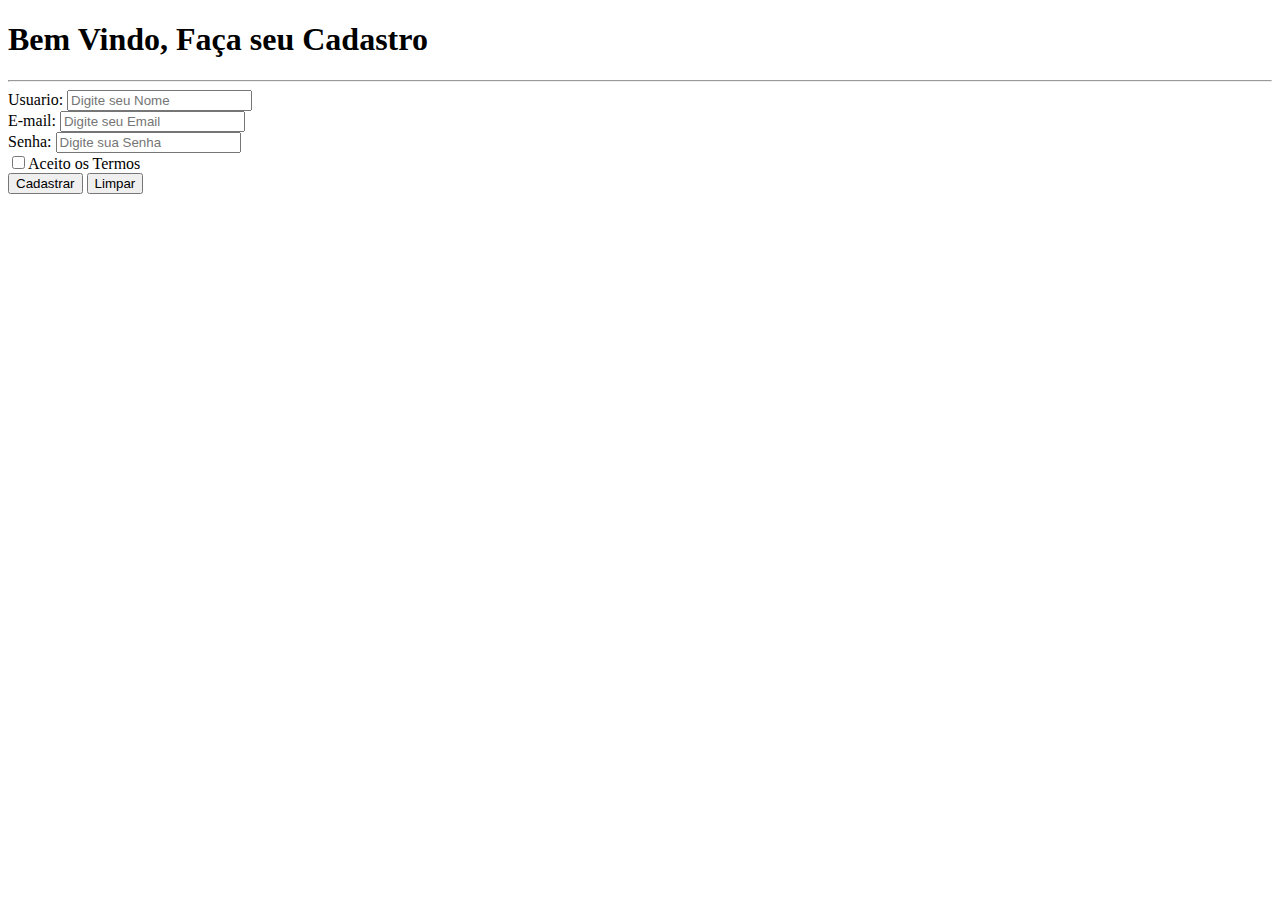
==== index.html @ cab69933 "Add files via upload" ====
<!DOCTYPE html>
<html lang="pt-br">
<head>
    <meta charset="UTF-8">
    <meta name="viewport" content="width=device-width, initial-scale=1.0">
    <title>Tela de Login</title>
</head>
<body>
    <h1>Bem Vindo, <strong>Faça seu Cadastro</strong></h1>
    <hr>
    <form>
        <label for="Nome">Usuario: </label>
        <input id="Nome" type="text" name="Nome" placeholder="Digite seu Nome"><br>

        <label for="email">E-mail: </label>
        <input id="email" type="email" name="email" placeholder="Digite seu Email"><br>

        <label for="senha">Senha: </label>
        <input id="senha" type="password" name="senha" placeholder="Digite sua Senha"><br>

        <input id="termos" type="checkbox"><label for="termos">Aceito os Termos</label><br>

        <button type="submit" title="Efetuar Cadastro">Cadastrar</button>
        <button type="reset" title="Limpar Tudo">Limpar</button>
    </form>
</body>
</html>
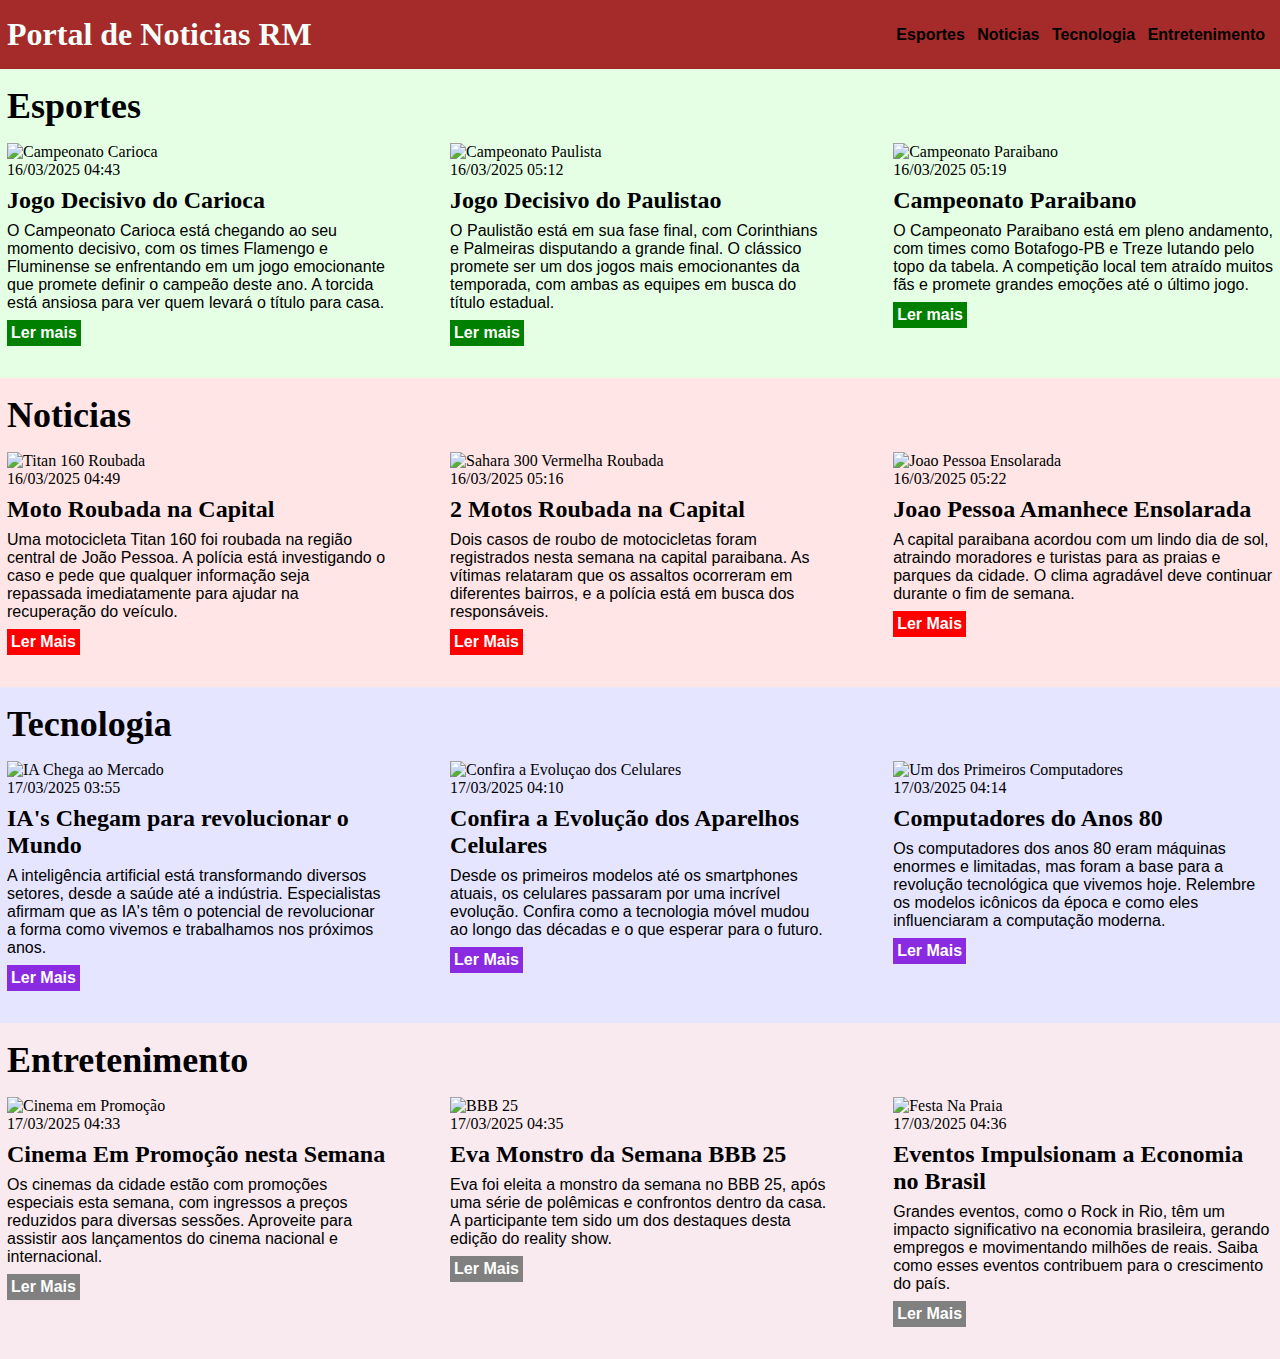
==== commit 7a1ab297: "Projeto CSS EBAC" ====
--- a/index.html
+++ b/index.html
@@ -1,27 +1,192 @@
-<!DOCTYPE html>
-<html lang="pt-br">
-<head>
-    <meta charset="UTF-8">
-    <meta name="viewport" content="width=device-width, initial-scale=1.0">
-    <title>Tela de Login</title>
-</head>
-<body>
-    <h1>Bem Vindo, <strong>Faça seu Cadastro</strong></h1>
-    <hr>
-    <form>
-        <label for="Nome">Usuario: </label>
-        <input id="Nome" type="text" name="Nome" placeholder="Digite seu Nome"><br>
-
-        <label for="email">E-mail: </label>
-        <input id="email" type="email" name="email" placeholder="Digite seu Email"><br>
-
-        <label for="senha">Senha: </label>
-        <input id="senha" type="password" name="senha" placeholder="Digite sua Senha"><br>
-
-        <input id="termos" type="checkbox"><label for="termos">Aceito os Termos</label><br>
-
-        <button type="submit" title="Efetuar Cadastro">Cadastrar</button>
-        <button type="reset" title="Limpar Tudo">Limpar</button>
-    </form>
-</body>
+<!DOCTYPE html>
+<html lang="pt-br">
+<head>
+    <meta charset="UTF-8">
+    <meta name="viewport" content="width=device-width, initial-scale=1.0">
+    <title>PB Noticias</title>
+    <link rel="stylesheet" href="./main.css">
+</head>
+<body>
+    <header>
+        <div class="container">
+            <h1>Portal de Noticias RM</h1>
+            <nav>
+                <ul>
+                    <li>
+                        <a href="#Sports" title="Ir para sessao de Esportes">Esportes</a>
+                    </li>
+                    <li>
+                        <a href="#Resumo" title="Ir para Noticias">Noticias</a>
+                    </li>
+                    <li>
+                        <a href="#tecnology" title="Ir para Tecnologia">Tecnologia</a>
+                    </li>
+                    <li>
+                        <a href="#Entre" title="Ir para Entretenimento">Entretenimento</a>
+                    </li>
+            </ul>
+            </nav>
+        </div>
+    </header>
+<section id="Sports">
+    <div class="container">
+        <h2>Esportes</h2>
+    <div class="articles">
+        <article>
+            <img src="https://encrypted-tbn0.gstatic.com/images?q=tbn:ANd9GcSB_cgBY-ZSkxSvNtrbge8hVtlwzbOEPr6d2g&s" alt="Campeonato Carioca">
+            <header>
+                <time>16/03/2025 04:43</time>
+            </header>
+            <h3>Jogo Decisivo do Carioca</h3>
+            <p>
+                O Campeonato Carioca está chegando ao seu momento decisivo, com os times Flamengo e Fluminense se enfrentando em um jogo emocionante que promete definir o campeão deste ano. A torcida está ansiosa para ver quem levará o título para casa.
+            </p>
+            <a href="#" title="Leia Noticia Completa">Ler mais</a>
+        </article>
+        <article>
+            <img src="https://encrypted-tbn0.gstatic.com/images?q=tbn:ANd9GcS1qixMVQ-7Sl-01zQxmQ7Wtj8PEstJy6XAEA&s" alt="Campeonato Paulista">
+            <header>
+                <time>16/03/2025 05:12</time>
+            </header>
+            <h3>Jogo Decisivo do Paulistao</h3>
+            <p>
+                O Paulistão está em sua fase final, com Corinthians e Palmeiras disputando a grande final. O clássico promete ser um dos jogos mais emocionantes da temporada, com ambas as equipes em busca do título estadual.
+            </p>
+            <a href="#" title="Leia Noticia Completa">Ler mais</a>
+        </article>
+        <article>
+            <img src="https://upload.wikimedia.org/wikipedia/pt/0/02/Paraibano_2025_logo.png" alt="Campeonato Paraibano">
+            <header>
+                <time>16/03/2025 05:19</time>
+            </header>
+            <h3>Campeonato Paraibano</h3>
+            <p>
+                O Campeonato Paraibano está em pleno andamento, com times como Botafogo-PB e Treze lutando pelo topo da tabela. A competição local tem atraído muitos fãs e promete grandes emoções até o último jogo.
+            </p>
+            <a href="#" title="Leia Noticia Completa">Ler mais</a>
+        </article>
+    </div>
+    </div>
+</section>
+<section id="Resumo">
+    <div class="container">
+        <h2>Noticias</h2>
+    <div class="articles">
+        <article>
+            <img src="https://i.pinimg.com/736x/c2/9c/7f/c29c7f6e587f485adcebe0ebb163e610.jpg" alt="Titan 160 Roubada">
+            <header>
+                <time>16/03/2025 04:49</time>
+            </header>
+            <h3>Moto Roubada na Capital</h3>
+            <p>
+                Uma motocicleta Titan 160 foi roubada na região central de João Pessoa. A polícia está investigando o caso e pede que qualquer informação seja repassada imediatamente para ajudar na recuperação do veículo.
+            </p>
+            <a href="#" title="Leia Noticia Completa">Ler Mais</a>
+        </article>
+        <article>
+            <img src="https://hondafreeway.com.br/wp-content/uploads/2023/12/Cores_Sahara300_Rally_Vermelho.png" alt="Sahara 300 Vermelha Roubada">
+            <header>
+                <time>16/03/2025 05:16</time>
+            </header>
+            <h3>2 Motos Roubada na Capital</h3>
+            <p>
+                Dois casos de roubo de motocicletas foram registrados nesta semana na capital paraibana. As vítimas relataram que os assaltos ocorreram em diferentes bairros, e a polícia está em busca dos responsáveis.
+            </p>
+            <a href="#" title="Leia Noticia Completa">Ler Mais</a>
+        </article>
+        <article>
+            <img src="https://encrypted-tbn0.gstatic.com/images?q=tbn:ANd9GcQDWmPpNXTWQw7kCQotV5uw_4fnx8MRcFdJ5Q&s" alt="Joao Pessoa Ensolarada">
+            <header>
+                <time>16/03/2025 05:22</time>
+            </header>
+            <h3>Joao Pessoa Amanhece Ensolarada</h3>
+            <p>
+                A capital paraibana acordou com um lindo dia de sol, atraindo moradores e turistas para as praias e parques da cidade. O clima agradável deve continuar durante o fim de semana.
+            </p>
+            <a href="#" title="Leia Noticia Completa">Ler Mais</a>
+        </article>
+    </div>
+    </div>
+</section>
+<section id="tecnology">
+    <div class="container">
+        <h2>Tecnologia</h2>
+    <div class="articles">
+        <article>
+            <img src="https://encrypted-tbn0.gstatic.com/images?q=tbn:ANd9GcQOx1nrfVYvFtkktxk26qayhuHMMbCDoQfsnw&s" alt="IA Chega ao Mercado">
+            <header>
+                <time>17/03/2025 03:55</time>
+            </header>
+            <h3>IA's Chegam para revolucionar o Mundo</h3>
+            <p>
+                A inteligência artificial está transformando diversos setores, desde a saúde até a indústria. Especialistas afirmam que as IA's têm o potencial de revolucionar a forma como vivemos e trabalhamos nos próximos anos.
+            </p>
+            <a href="#tecnology" title="Leia Noticia Completa">Ler Mais</a>
+        </article>
+        <article>
+            <img src="https://idocode.com.br/wp-content/uploads/2019/12/EVOLU%C3%87%C3%83O-DOS-CELULARES.jpg" alt="Confira a Evoluçao dos Celulares">
+            <header>
+                <time>17/03/2025 04:10</time>
+            </header>
+            <h3>Confira a Evolução dos Aparelhos Celulares</h3>
+            <p>
+                Desde os primeiros modelos até os smartphones atuais, os celulares passaram por uma incrível evolução. Confira como a tecnologia móvel mudou ao longo das décadas e o que esperar para o futuro.
+            </p>
+            <a href="#tecnology" title="Leia Noticia Completa">Ler Mais</a>
+        </article>
+        <article>
+            <img src="https://cdn.diferenca.com/imagens/eniac.jpg" alt="Um dos Primeiros Computadores">
+            <header>
+                <time>17/03/2025 04:14</time>
+            </header>
+            <h3>Computadores do Anos 80</h3>
+            <p>
+                Os computadores dos anos 80 eram máquinas enormes e limitadas, mas foram a base para a revolução tecnológica que vivemos hoje. Relembre os modelos icônicos da época e como eles influenciaram a computação moderna.
+            </p>
+            <a href="#tecnology" title="Leia Noticia Completa">Ler Mais</a>
+        </article>
+    </div>
+    </div>
+</section>
+<section id="Entre">
+    <div class="container">
+        <h2>Entretenimento</h2>
+    <div class="articles">
+        <article>
+            <img src="https://canaldoconsultor.com.br/wp-content/uploads/2023/10/group-diverse-friends-holding-movie-emoticons_53876-71065.jpg" alt="Cinema em Promoção">
+            <header>
+                <time>17/03/2025 04:33</time>
+            </header>
+            <h3>Cinema Em Promoção nesta Semana</h3>
+            <p>
+                Os cinemas da cidade estão com promoções especiais esta semana, com ingressos a preços reduzidos para diversas sessões. Aproveite para assistir aos lançamentos do cinema nacional e internacional.
+            </p>
+            <a href="#Entre" title="Leia Noticia Completa">Ler Mais</a>
+        </article>
+        <article>
+            <img src="https://noticiasdatv.uol.com.br/media/_versions/artigos_2024/globoplay-bbb-25-monstro-eva-pacheco_fixed_large.jpg" alt="BBB 25">
+            <header>
+                <time>17/03/2025 04:35</time>
+            </header>
+            <h3>Eva Monstro da Semana BBB 25</h3>
+            <p>
+                Eva foi eleita a monstro da semana no BBB 25, após uma série de polêmicas e confrontos dentro da casa. A participante tem sido um dos destaques desta edição do reality show.
+            </p>
+            <a href="#Entre" title="Leia Noticia Completa">Ler Mais</a>
+        </article>
+        <article>
+            <img src="https://www.mercadoeeventos.com.br/wp-content/uploads/2024/09/rock-in-rio-1.png" alt="Festa Na Praia">
+            <header>
+                <time>17/03/2025 04:36</time>
+            </header>
+            <h3>Eventos Impulsionam a Economia no Brasil</h3>
+            <p>
+                Grandes eventos, como o Rock in Rio, têm um impacto significativo na economia brasileira, gerando empregos e movimentando milhões de reais. Saiba como esses eventos contribuem para o crescimento do país.
+            </p>
+            <a href="#Entre" title="Leia Noticia Completa">Ler Mais</a>
+        </article>
+    </div>
+    </div>
+</section>
+</body>
 </html>--- a/main.css
+++ b/main.css
@@ -0,0 +1,119 @@
+* {
+    box-sizing: border-box;
+    margin: 0;
+    padding: 0;
+}
+
+body > header{
+    background-color: brown;
+    padding: 16px 0;
+    color: mintcream;
+}
+
+header li a{
+    color: black;
+    font-family: Arial, Helvetica, sans-serif;
+    font-weight: bold;
+    margin-right: 8px;
+    text-decoration: none;
+}
+
+header .container{
+    display: flex;
+    align-items: center;
+    justify-content: space-between;
+}
+
+header li{
+    display: inline;
+    font-family: Arial, Helvetica, sans-serif;
+    font-weight: bold;
+}
+.container{
+    width: 1266px;
+    margin: 0 auto;
+    max-width: 100%;
+}
+
+.articles{display: flex;
+flex-wrap: wrap;
+justify-content: space-between;}
+.articles article img{
+    height: 180px;
+    /*width: 100%;*/
+}
+
+.articles article{width: 30%;}
+
+section{
+    padding: 16px 0;
+}
+
+section h2, 
+.articles article{
+    margin-bottom: 16px;
+}
+
+.articles article h3{
+    margin-top: 8px;
+    margin-bottom: 8px;
+}
+
+.articles article a{
+    background-color: blue;
+    color: white;
+    padding: 4px;
+    display: inline-block;
+    text-decoration: none;
+    font-weight: bold;
+    margin-top: 8px;
+}
+
+.articles article a:hover{
+    text-decoration: underline;
+}
+
+.articles article p,
+.articles article a{
+    font-family: Arial, Helvetica, sans-serif;
+}
+
+.articles article h3{
+    font-size: 24px;
+}
+
+section h2{
+    font-size: 36px;
+}
+
+#Sports{
+    background-color: rgba(0, 255, 0, 0.1);
+}
+
+#Sports .articles article a{
+    background-color: green;
+}
+
+#Resumo{
+    background-color: rgba(255, 0, 0, 0.1);
+}
+
+#Resumo .articles article a{
+    background-color: red;
+}
+
+#tecnology{
+    background-color: rgba(0, 0, 255, 0.1);
+}
+
+#tecnology .articles article a{
+    background-color: blueviolet;
+}
+
+#Entre{
+    background-color: rgba(216, 112, 147, 0.144);
+}
+
+#Entre .articles article a{
+    background-color: gray;
+}